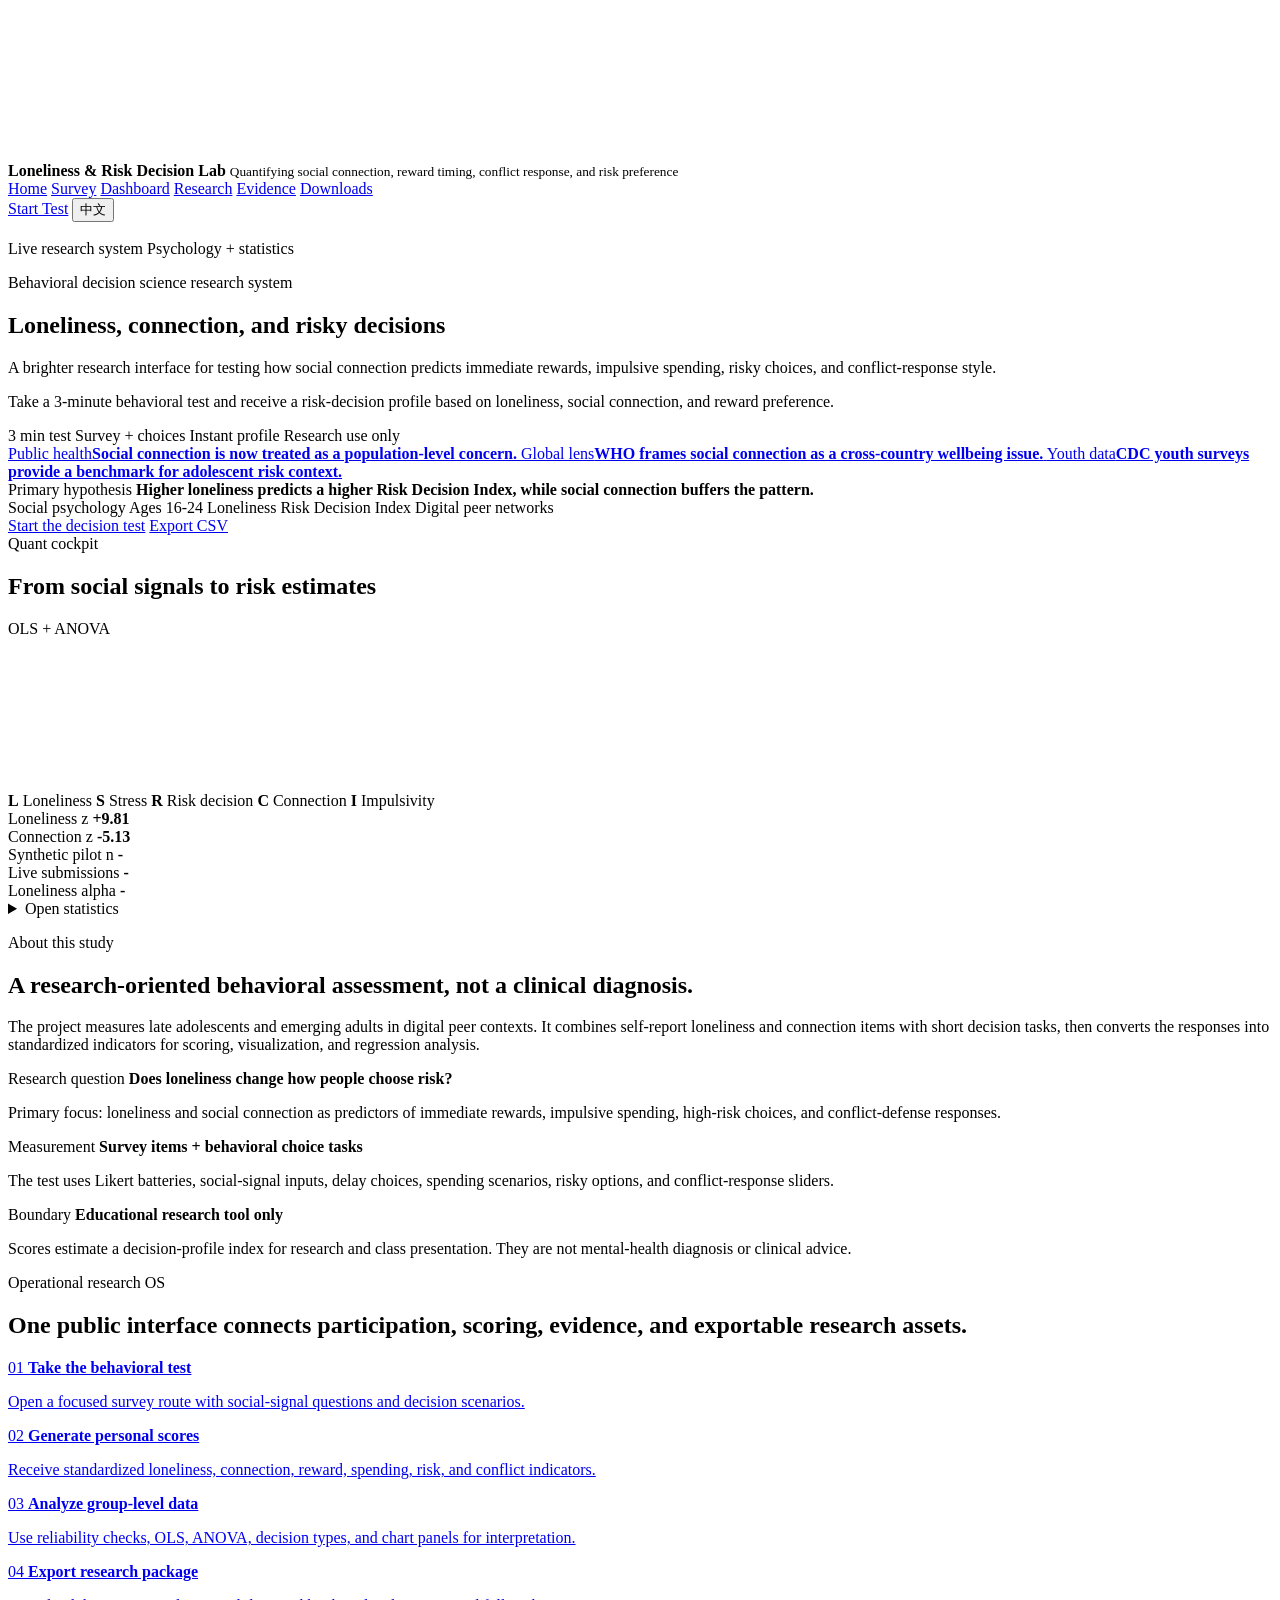
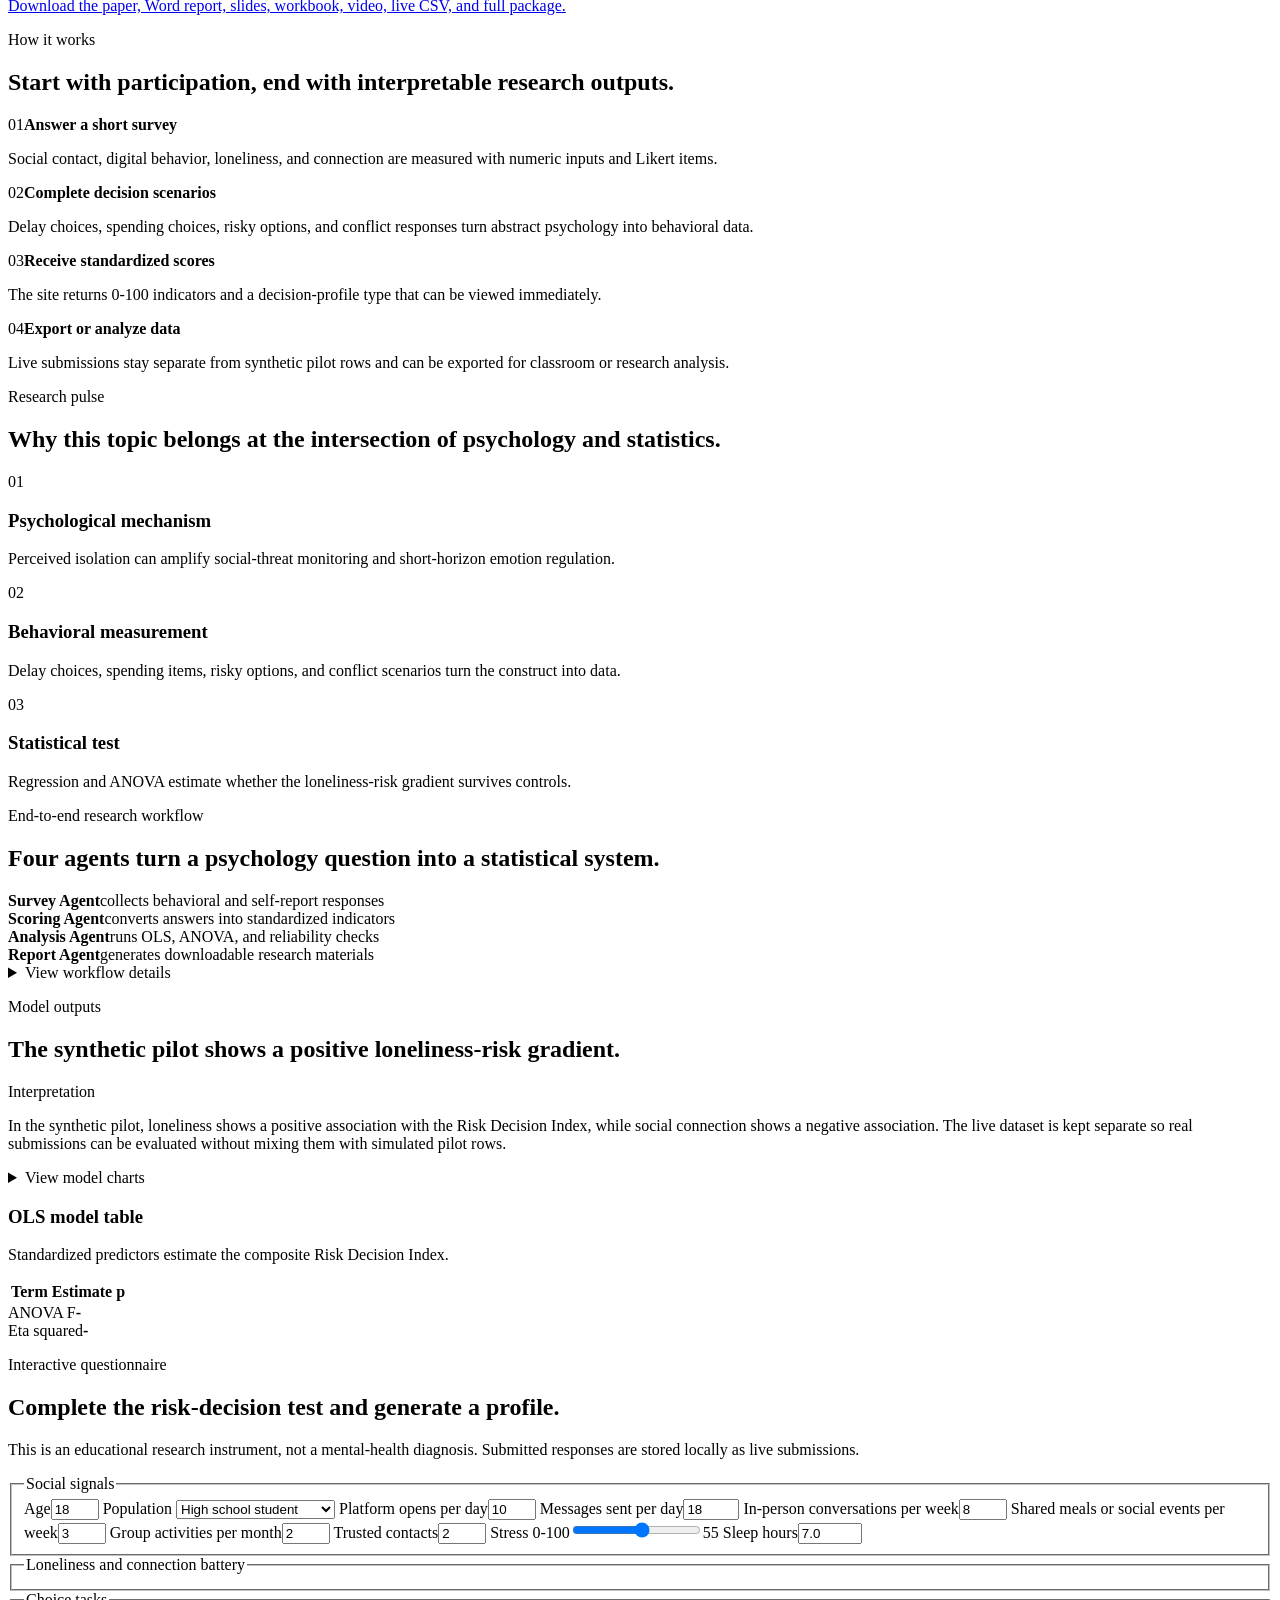
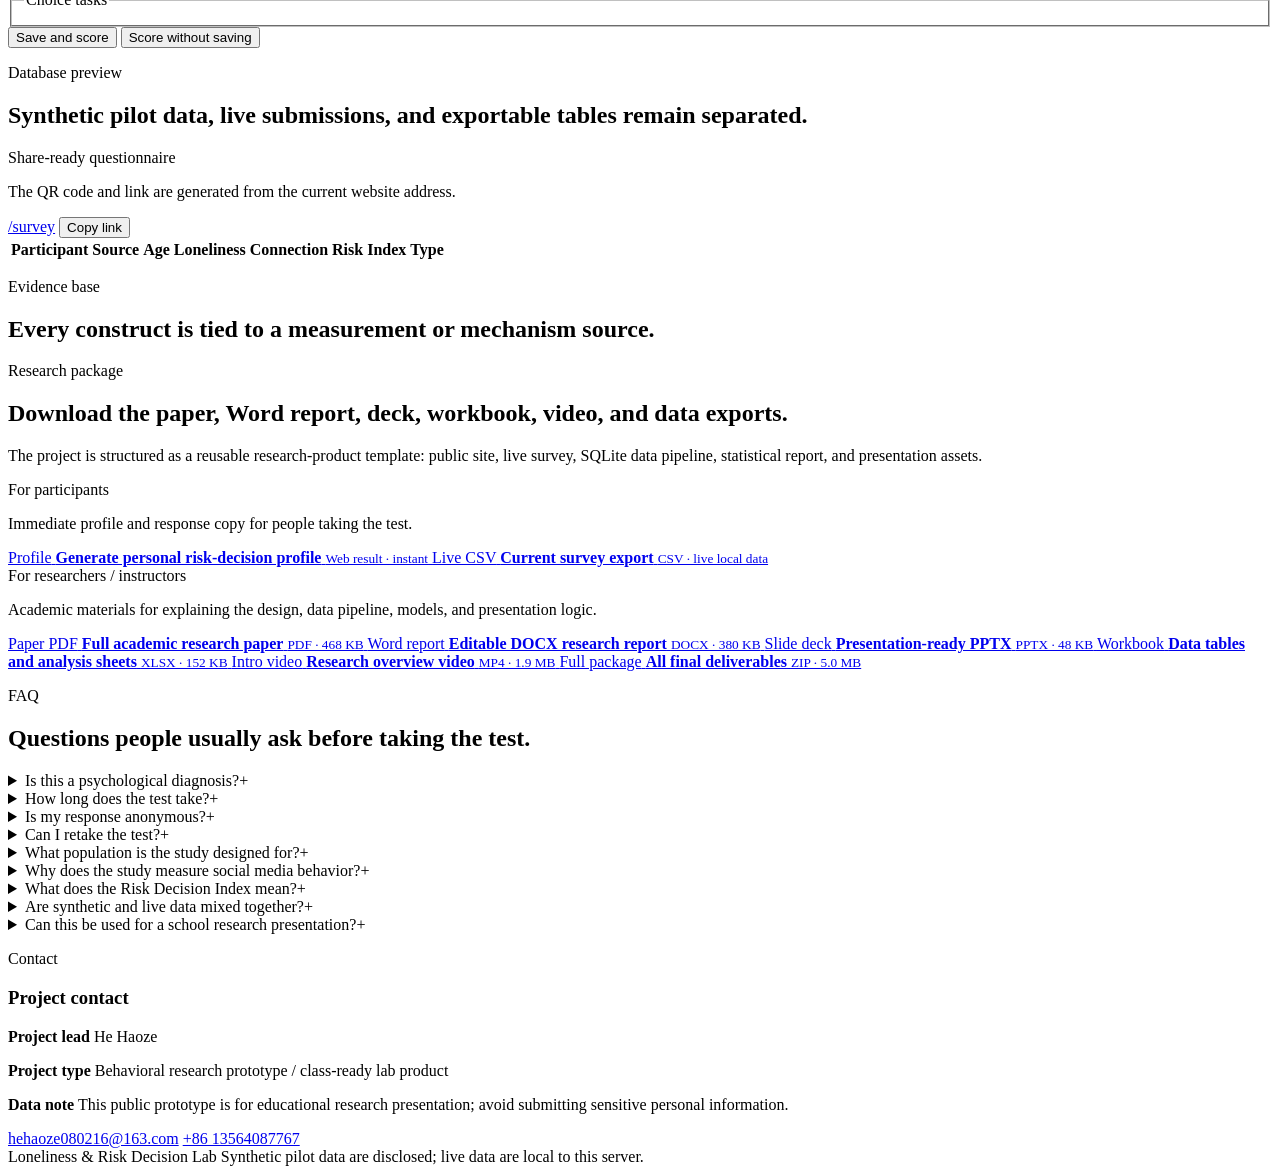
==== docs/index.html @ 1aab09ab "Publish GitHub Pages prototype" ====
<!doctype html>
<html lang="en">
  <head>
    <meta charset="utf-8" />
    <meta name="viewport" content="width=device-width, initial-scale=1" />
    <title>Loneliness & Risk Decision Lab | Research OS</title>
    <meta
      name="description"
      content="A full-stack psychology and statistics research system for measuring loneliness, social connection, and risk decision patterns."
    />
    <link rel="preconnect" href="https://fonts.googleapis.com" />
    <link rel="preconnect" href="https://fonts.gstatic.com" crossorigin />
    <link
      href="https://fonts.googleapis.com/css2?family=IBM+Plex+Sans:wght@400;500;600;700&family=Manrope:wght@600;700;800&display=swap"
      rel="stylesheet"
    />
    <link rel="icon" href="/loneliness-risk-decision-lab/static/favicon.svg" type="image/svg+xml" />
    <link rel="stylesheet" href="/loneliness-risk-decision-lab/static/styles.css?v=research-product-depth-20260707" />
    <script src="https://cdn.jsdelivr.net/npm/chart.js@4.4.1/dist/chart.umd.min.js"></script>
    <script src="https://unpkg.com/lucide@latest/dist/umd/lucide.min.js"></script>
  </head>
  <body>
    <canvas id="ambientCanvas" class="ambient-canvas" aria-hidden="true"></canvas>
    <header class="topbar">
      <div class="brand">
        <span class="brand-mark"></span>
        <div>
          <strong>Loneliness & Risk Decision Lab</strong>
          <small data-i18n="subtitle">Quantifying social connection, reward timing, conflict response, and risk preference</small>
        </div>
      </div>
      <nav aria-label="Primary">
        <a href="/loneliness-risk-decision-lab/" data-route-link="home" data-i18n="navHome">Home</a>
        <a href="/loneliness-risk-decision-lab/survey/" data-route-link="survey" data-i18n="navQuestionnaire">Survey</a>
        <a href="/loneliness-risk-decision-lab/dashboard/" data-route-link="dashboard" data-i18n="navDashboard">Dashboard</a>
        <a href="/loneliness-risk-decision-lab/research/" data-route-link="research" data-i18n="navResearch">Research</a>
        <a href="/loneliness-risk-decision-lab/evidence/" data-route-link="evidence" data-i18n="navEvidence">Evidence</a>
        <a href="/loneliness-risk-decision-lab/downloads/" data-route-link="downloads" data-i18n="navDownloads">Downloads</a>
      </nav>
      <a class="top-start-button" href="/loneliness-risk-decision-lab/survey/" data-start-test><i data-lucide="play"></i><span data-i18n="startTestShort">Start Test</span></a>
      <button id="languageToggle" class="icon-button" type="button" aria-label="Toggle language">
        <i data-lucide="languages"></i><span>中文</span>
      </button>
    </header>

    <main>
      <section class="hero-grid page-section" id="dashboard" data-pages="home">
        <img class="hero-backdrop" src="/loneliness-risk-decision-lab/assets/hero_decision_lens.png" alt="" />
        <div class="hero-copy">
          <div class="hero-status">
            <span class="pulse-dot"></span>
            <span data-i18n="liveSystem">Live research system</span>
            <span data-i18n="methodTag">Psychology + statistics</span>
          </div>
          <p class="eyebrow" data-i18n="eyebrow">Behavioral decision science research system</p>
          <h1 data-i18n="headline">Loneliness, connection, and risky decisions</h1>
          <p class="lead" data-i18n="lead">
            A brighter research interface for testing how social connection predicts immediate rewards, impulsive spending, risky choices, and conflict-response style.
          </p>
          <p class="hero-promise" data-i18n="heroPromise">
            Take a 3-minute behavioral test and receive a risk-decision profile based on loneliness, social connection, and reward preference.
          </p>
          <div class="research-rail" aria-label="Live study route">
            <span><i data-lucide="timer"></i> 3 min test</span>
            <span><i data-lucide="mouse-pointer-click"></i> Survey + choices</span>
            <span><i data-lucide="gauge"></i> Instant profile</span>
            <span><i data-lucide="shield-check"></i> Research use only</span>
          </div>
          <div class="news-strip" aria-label="Research context">
            <a href="https://www.hhs.gov/sites/default/files/surgeon-general-social-connection-advisory.pdf" target="_blank" rel="noreferrer">
              <span>Public health</span><strong>Social connection is now treated as a population-level concern.</strong>
            </a>
            <a href="https://www.who.int/groups/commission-on-social-connection" target="_blank" rel="noreferrer">
              <span>Global lens</span><strong>WHO frames social connection as a cross-country wellbeing issue.</strong>
            </a>
            <a href="https://www.cdc.gov/yrbs/" target="_blank" rel="noreferrer">
              <span>Youth data</span><strong>CDC youth surveys provide a benchmark for adolescent risk context.</strong>
            </a>
          </div>
          <div class="hypothesis-panel">
            <div>
              <span data-i18n="hypothesisLabel">Primary hypothesis</span>
              <strong data-i18n="hypothesisText">Higher loneliness predicts a higher Risk Decision Index, while social connection buffers the pattern.</strong>
            </div>
            <i data-lucide="brain-circuit"></i>
          </div>
          <div class="formula-strip" aria-label="Research boundary">
            <span>Social psychology</span>
            <span>Ages 16-24</span>
            <span>Loneliness</span>
            <span>Risk Decision Index</span>
            <span>Digital peer networks</span>
          </div>
          <div class="hero-actions">
            <a class="primary-action large-start" href="/loneliness-risk-decision-lab/survey/" data-start-test><i data-lucide="clipboard-check"></i><span data-i18n="startTest">Start the decision test</span></a>
            <a class="secondary-action" href="/loneliness-risk-decision-lab/api/export.csv"><i data-lucide="download"></i><span data-i18n="exportCsv">Export CSV</span></a>
          </div>
        </div>
        <div class="dashboard-panel lab-cockpit">
          <div class="cockpit-header">
            <div>
              <span class="panel-kicker" data-i18n="cockpitKicker">Quant cockpit</span>
              <h2 data-i18n="cockpitTitle">From social signals to risk estimates</h2>
            </div>
            <div class="model-badge">OLS + ANOVA</div>
          </div>
          <div class="signal-stage" aria-label="Animated social signal network">
            <canvas id="signalCanvas"></canvas>
          </div>
          <div class="signal-legend" aria-label="Signal legend">
            <span><b>L</b> Loneliness</span>
            <span><b>S</b> Stress</span>
            <span><b>R</b> Risk decision</span>
            <span><b>C</b> Connection</span>
            <span><b>I</b> Impulsivity</span>
          </div>
          <div class="signal-readouts" aria-label="Model coefficient readouts">
            <div class="signal-card signal-card-a">
              <span>Loneliness z</span>
              <strong id="heroLonelinessBeta">+9.81</strong>
            </div>
            <div class="signal-card signal-card-b">
              <span>Connection z</span>
              <strong id="heroConnectionBeta">-5.13</strong>
            </div>
          </div>
          <div class="metric-row" id="metricRow">
            <div class="metric">
              <span data-i18n="metricSample">Synthetic pilot n</span>
              <strong id="sampleN">-</strong>
            </div>
            <div class="metric">
              <span data-i18n="metricLive">Live submissions</span>
              <strong id="liveN">-</strong>
            </div>
            <div class="metric">
              <span data-i18n="metricAlpha">Loneliness alpha</span>
              <strong id="alphaLonely">-</strong>
            </div>
          </div>
          <details class="stat-peek" data-chart-details>
            <summary><span data-i18n="openStatistics">Open statistics</span><i data-lucide="plus"></i></summary>
            <canvas id="groupChart" height="210" aria-label="Risk index by loneliness group"></canvas>
          </details>
        </div>
      </section>

      <section class="study-overview page-section" data-pages="home research">
        <div class="section-heading compact">
          <p class="eyebrow">About this study</p>
          <h2>A research-oriented behavioral assessment, not a clinical diagnosis.</h2>
          <p>
            The project measures late adolescents and emerging adults in digital peer contexts. It combines self-report loneliness and connection items with short decision tasks, then converts the responses into standardized indicators for scoring, visualization, and regression analysis.
          </p>
        </div>
        <div class="overview-grid">
          <article>
            <i data-lucide="search-check"></i>
            <span>Research question</span>
            <strong>Does loneliness change how people choose risk?</strong>
            <p>Primary focus: loneliness and social connection as predictors of immediate rewards, impulsive spending, high-risk choices, and conflict-defense responses.</p>
          </article>
          <article>
            <i data-lucide="clipboard-list"></i>
            <span>Measurement</span>
            <strong>Survey items + behavioral choice tasks</strong>
            <p>The test uses Likert batteries, social-signal inputs, delay choices, spending scenarios, risky options, and conflict-response sliders.</p>
          </article>
          <article>
            <i data-lucide="shield-alert"></i>
            <span>Boundary</span>
            <strong>Educational research tool only</strong>
            <p>Scores estimate a decision-profile index for research and class presentation. They are not mental-health diagnosis or clinical advice.</p>
          </article>
        </div>
      </section>

      <section class="launch-console page-section" data-pages="home research dashboard">
        <div class="console-head">
          <p class="eyebrow">Operational research OS</p>
          <h2>One public interface connects participation, scoring, evidence, and exportable research assets.</h2>
        </div>
        <div class="console-grid">
          <a class="launch-card" href="/loneliness-risk-decision-lab/survey/">
            <i data-lucide="clipboard-check"></i>
            <span>01</span>
            <strong>Take the behavioral test</strong>
            <p>Open a focused survey route with social-signal questions and decision scenarios.</p>
          </a>
          <a class="launch-card" href="/loneliness-risk-decision-lab/dashboard/">
            <i data-lucide="gauge"></i>
            <span>02</span>
            <strong>Generate personal scores</strong>
            <p>Receive standardized loneliness, connection, reward, spending, risk, and conflict indicators.</p>
          </a>
          <a class="launch-card" href="/loneliness-risk-decision-lab/research/">
            <i data-lucide="sigma"></i>
            <span>03</span>
            <strong>Analyze group-level data</strong>
            <p>Use reliability checks, OLS, ANOVA, decision types, and chart panels for interpretation.</p>
          </a>
          <a class="launch-card" href="/loneliness-risk-decision-lab/downloads/">
            <i data-lucide="folder-down"></i>
            <span>04</span>
            <strong>Export research package</strong>
            <p>Download the paper, Word report, slides, workbook, video, live CSV, and full package.</p>
          </a>
        </div>
      </section>

      <section class="how-it-works page-section" data-pages="home research">
        <div class="section-heading compact">
          <p class="eyebrow">How it works</p>
          <h2>Start with participation, end with interpretable research outputs.</h2>
        </div>
        <div class="work-grid">
          <article><span>01</span><strong>Answer a short survey</strong><p>Social contact, digital behavior, loneliness, and connection are measured with numeric inputs and Likert items.</p></article>
          <article><span>02</span><strong>Complete decision scenarios</strong><p>Delay choices, spending choices, risky options, and conflict responses turn abstract psychology into behavioral data.</p></article>
          <article><span>03</span><strong>Receive standardized scores</strong><p>The site returns 0-100 indicators and a decision-profile type that can be viewed immediately.</p></article>
          <article><span>04</span><strong>Export or analyze data</strong><p>Live submissions stay separate from synthetic pilot rows and can be exported for classroom or research analysis.</p></article>
        </div>
      </section>

      <section class="research-pulse page-section" data-pages="home research">
        <div class="section-heading">
          <p class="eyebrow" data-i18n="pulseEyebrow">Research pulse</p>
          <h2 data-i18n="pulseTitle">Why this topic belongs at the intersection of psychology and statistics.</h2>
        </div>
        <div class="pulse-grid">
          <article>
            <span>01</span>
            <h3>Psychological mechanism</h3>
            <p>Perceived isolation can amplify social-threat monitoring and short-horizon emotion regulation.</p>
          </article>
          <article>
            <span>02</span>
            <h3>Behavioral measurement</h3>
            <p>Delay choices, spending items, risky options, and conflict scenarios turn the construct into data.</p>
          </article>
          <article>
            <span>03</span>
            <h3>Statistical test</h3>
            <p>Regression and ANOVA estimate whether the loneliness-risk gradient survives controls.</p>
          </article>
        </div>
      </section>

      <section class="band page-section" data-pages="home research">
        <div class="section-heading">
          <p class="eyebrow" data-i18n="pipelineEyebrow">End-to-end research workflow</p>
          <h2 data-i18n="pipelineTitle">Four agents turn a psychology question into a statistical system.</h2>
        </div>
        <div class="workflow-preview" aria-label="Visible research workflow">
          <div><i data-lucide="clipboard-pen-line"></i><strong>Survey Agent</strong><span>collects behavioral and self-report responses</span></div>
          <div><i data-lucide="calculator"></i><strong>Scoring Agent</strong><span>converts answers into standardized indicators</span></div>
          <div><i data-lucide="chart-spline"></i><strong>Analysis Agent</strong><span>runs OLS, ANOVA, and reliability checks</span></div>
          <div><i data-lucide="file-output"></i><strong>Report Agent</strong><span>generates downloadable research materials</span></div>
        </div>
        <details class="research-disclosure">
          <summary><span data-i18n="openWorkflow">View workflow details</span><i data-lucide="plus"></i></summary>
          <div class="agent-grid">
            <article>
              <span class="agent-index">01</span>
              <i data-lucide="database"></i>
              <h3 data-i18n="agent1">Data Intake Agent</h3>
              <p data-i18n="agent1Text">Separates synthetic pilot rows, live submissions, and public benchmark notes inside SQLite.</p>
            </article>
            <article>
              <span class="agent-index">02</span>
              <i data-lucide="activity"></i>
              <h3 data-i18n="agent2">Scoring Agent</h3>
              <p data-i18n="agent2Text">Converts questionnaire items and choices into 0-100 psychological and behavioral indices.</p>
            </article>
            <article>
              <span class="agent-index">03</span>
              <i data-lucide="line-chart"></i>
              <h3 data-i18n="agent3">Modeling Agent</h3>
              <p data-i18n="agent3Text">Runs reliability, correlation, OLS, logistic tendency, and ANOVA summaries.</p>
            </article>
            <article>
              <span class="agent-index">04</span>
              <i data-lucide="file-text"></i>
              <h3 data-i18n="agent4">Report Agent</h3>
              <p data-i18n="agent4Text">Feeds the dashboard, participant report, PDF paper, workbook, slide deck, and video script.</p>
            </article>
          </div>
          <div class="method-timeline" aria-label="Research pipeline timeline">
            <div><span>01</span><strong>Question boundary</strong><small>field + population + predictor + outcome + context</small></div>
            <div><span>02</span><strong>Measurement</strong><small>custom items + behavioral tasks</small></div>
            <div><span>03</span><strong>Modeling</strong><small>alpha + correlation + OLS + logit + ANOVA</small></div>
            <div><span>04</span><strong>Public study</strong><small>website + QR + live submissions</small></div>
          </div>
        </details>
      </section>

      <section class="analysis-layout page-section" data-pages="home research dashboard">
        <div class="chart-column">
          <div class="section-heading compact">
            <p class="eyebrow" data-i18n="resultEyebrow">Model outputs</p>
            <h2 data-i18n="resultTitle">The synthetic pilot shows a positive loneliness-risk gradient.</h2>
          </div>
          <div class="model-interpretation">
            <span>Interpretation</span>
            <p>In the synthetic pilot, loneliness shows a positive association with the Risk Decision Index, while social connection shows a negative association. The live dataset is kept separate so real submissions can be evaluated without mixing them with simulated pilot rows.</p>
          </div>
          <details class="research-disclosure chart-disclosure" data-chart-details>
            <summary><span data-i18n="openCharts">View model charts</span><i data-lucide="plus"></i></summary>
            <div class="chart-stack">
              <div class="chart-card">
                <canvas id="coefChart" height="230"></canvas>
              </div>
              <div class="chart-card">
                <canvas id="typeChart" height="230"></canvas>
              </div>
            </div>
          </details>
        </div>
        <aside class="model-table-wrap">
          <h3 data-i18n="modelTable">OLS model table</h3>
          <p class="model-note" data-i18n="modelNote">Standardized predictors estimate the composite Risk Decision Index.</p>
          <table id="modelTableEl">
            <thead>
              <tr><th>Term</th><th>Estimate</th><th>p</th></tr>
            </thead>
            <tbody></tbody>
          </table>
          <div class="model-readout">
            <div><span>ANOVA F</span><strong id="anovaF">-</strong></div>
            <div><span>Eta squared</span><strong id="etaSquared">-</strong></div>
          </div>
        </aside>
      </section>

      <section class="questionnaire test-portal is-collapsed page-section page-lead" id="questionnaire" data-pages="survey">
        <div class="section-heading">
          <p class="eyebrow" data-i18n="testEyebrow">Interactive questionnaire</p>
          <h2 data-i18n="testTitle">Complete the risk-decision test and generate a profile.</h2>
          <p data-i18n="testNote">
            This is an educational research instrument, not a mental-health diagnosis. Submitted responses are stored locally as live submissions.
          </p>
        </div>
        <form id="surveyForm">
          <fieldset>
            <legend data-i18n="sectionSignals">Social signals</legend>
            <div class="form-grid">
              <label>Age<input name="age" type="number" min="12" max="80" value="18" /></label>
              <label>Population
                <select name="population">
                  <option>High school student</option>
                  <option>Undergraduate student</option>
                  <option>Early career adult</option>
                  <option>Other</option>
                </select>
              </label>
              <label>Platform opens per day<input name="platform_sessions_per_day" type="number" min="0" max="80" value="10" /></label>
              <label>Messages sent per day<input name="messages_sent_per_day" type="number" min="0" max="200" value="18" /></label>
              <label>In-person conversations per week<input name="in_person_conversations_per_week" type="number" min="0" max="80" value="8" /></label>
              <label>Shared meals or social events per week<input name="shared_meals_or_social_events_per_week" type="number" min="0" max="30" value="3" /></label>
              <label>Group activities per month<input name="group_activities_per_month" type="number" min="0" max="30" value="2" /></label>
              <label>Trusted contacts<input name="trusted_contacts_count" type="number" min="0" max="20" value="2" /></label>
              <label>Stress 0-100<input name="self_reported_stress_0_100" type="range" min="0" max="100" value="55" /><span class="range-value">55</span></label>
              <label>Sleep hours<input name="sleep_hours" type="number" step="0.1" min="0" max="14" value="7.0" /></label>
            </div>
          </fieldset>

          <fieldset>
            <legend data-i18n="sectionLoneliness">Loneliness and connection battery</legend>
            <div class="likert-grid" id="likertGrid"></div>
          </fieldset>

          <fieldset>
            <legend data-i18n="sectionChoices">Choice tasks</legend>
            <div class="task-grid" id="choiceTasks"></div>
          </fieldset>

          <div class="form-actions">
            <button class="primary-action" type="submit"><i data-lucide="save"></i><span data-i18n="submitSave">Save and score</span></button>
            <button class="secondary-action" type="button" id="scoreOnly"><i data-lucide="gauge"></i><span data-i18n="scoreOnly">Score without saving</span></button>
          </div>
        </form>

        <div class="report-output" id="reportOutput" hidden>
          <div>
            <p class="eyebrow" data-i18n="profileEyebrow">Personal profile</p>
            <h3 id="profileType">-</h3>
            <p id="profileInterpretation"></p>
          </div>
          <div class="score-bars" id="scoreBars"></div>
        </div>
      </section>

      <section class="data-lab page-section page-lead" id="data" data-pages="dashboard">
        <div class="section-heading compact">
          <p class="eyebrow" data-i18n="dataEyebrow">Database preview</p>
          <h2 data-i18n="dataTitle">Synthetic pilot data, live submissions, and exportable tables remain separated.</h2>
        </div>
        <div class="data-grid">
          <div class="share-panel">
            <div class="qr-shell">
              <div id="surveyQrCode" aria-label="Questionnaire QR code"></div>
            </div>
            <div class="share-copy">
              <span data-i18n="shareTitle">Share-ready questionnaire</span>
              <p data-i18n="shareText">The QR code and link are generated from the current website address.</p>
              <a id="surveyPublicLink" href="/loneliness-risk-decision-lab/survey/">/survey</a>
              <button class="secondary-action" type="button" id="copySurveyLink"><i data-lucide="copy"></i><span data-i18n="copyLink">Copy link</span></button>
            </div>
          </div>
          <div class="table-shell">
            <table id="responsePreview">
              <thead>
                <tr>
                  <th>Participant</th><th>Source</th><th>Age</th><th>Loneliness</th><th>Connection</th><th>Risk Index</th><th>Type</th>
                </tr>
              </thead>
              <tbody></tbody>
            </table>
          </div>
        </div>
      </section>

      <section class="evidence page-section page-lead" id="evidence" data-pages="evidence research">
        <div class="section-heading compact">
          <p class="eyebrow" data-i18n="evidenceEyebrow">Evidence base</p>
          <h2 data-i18n="evidenceTitle">Every construct is tied to a measurement or mechanism source.</h2>
        </div>
        <div class="source-list" id="sourceList"></div>
      </section>

      <section class="downloads page-section page-lead" id="downloads" data-pages="downloads home">
        <div class="section-heading compact">
          <p class="eyebrow">Research package</p>
          <h2>Download the paper, Word report, deck, workbook, video, and data exports.</h2>
          <p>The project is structured as a reusable research-product template: public site, live survey, SQLite data pipeline, statistical report, and presentation assets.</p>
        </div>
        <div class="download-groups">
          <div class="download-group">
            <div class="download-group-head">
              <span>For participants</span>
              <p>Immediate profile and response copy for people taking the test.</p>
            </div>
            <div class="download-grid compact-grid">
              <a class="download-card" href="/loneliness-risk-decision-lab/survey/">
                <i data-lucide="user-round-check"></i>
                <span>Profile</span>
                <strong>Generate personal risk-decision profile</strong>
                <small>Web result · instant</small>
              </a>
              <a class="download-card" href="/loneliness-risk-decision-lab/api/export.csv">
                <i data-lucide="database"></i>
                <span>Live CSV</span>
                <strong>Current survey export</strong>
                <small>CSV · live local data</small>
              </a>
            </div>
          </div>
          <div class="download-group">
            <div class="download-group-head">
              <span>For researchers / instructors</span>
              <p>Academic materials for explaining the design, data pipeline, models, and presentation logic.</p>
            </div>
            <div class="download-grid">
              <a class="download-card" href="/loneliness-risk-decision-lab/outputs/loneliness_risk_research_paper.pdf">
                <i data-lucide="file-text"></i>
                <span>Paper PDF</span>
                <strong>Full academic research paper</strong>
                <small>PDF · 468 KB</small>
              </a>
              <a class="download-card" href="/loneliness-risk-decision-lab/outputs/loneliness_risk_research_report.docx">
                <i data-lucide="file-type"></i>
                <span>Word report</span>
                <strong>Editable DOCX research report</strong>
                <small>DOCX · 380 KB</small>
              </a>
              <a class="download-card" href="/loneliness-risk-decision-lab/outputs/loneliness_risk_research_deck.pptx">
                <i data-lucide="presentation"></i>
                <span>Slide deck</span>
                <strong>Presentation-ready PPTX</strong>
                <small>PPTX · 48 KB</small>
              </a>
              <a class="download-card" href="/loneliness-risk-decision-lab/outputs/loneliness_risk_research_workbook.xlsx">
                <i data-lucide="sheet"></i>
                <span>Workbook</span>
                <strong>Data tables and analysis sheets</strong>
                <small>XLSX · 152 KB</small>
              </a>
              <a class="download-card" href="/loneliness-risk-decision-lab/outputs/loneliness_risk_intro_video.mp4">
                <i data-lucide="film"></i>
                <span>Intro video</span>
                <strong>Research overview video</strong>
                <small>MP4 · 1.9 MB</small>
              </a>
              <a class="download-card" href="/loneliness-risk-decision-lab/outputs/loneliness_risk_research_package.zip">
                <i data-lucide="package"></i>
                <span>Full package</span>
                <strong>All final deliverables</strong>
                <small>ZIP · 5.0 MB</small>
              </a>
            </div>
          </div>
        </div>
      </section>

      <section class="faq-contact page-section" id="faq" data-pages="contact home">
        <div class="section-heading compact">
          <p class="eyebrow">FAQ</p>
          <h2>Questions people usually ask before taking the test.</h2>
        </div>
        <div class="faq-layout">
          <div class="faq-list">
            <details>
              <summary>Is this a psychological diagnosis?<span>+</span></summary>
              <p>No. The website is an educational research instrument. It estimates a decision-profile index and should not be used as clinical or mental-health diagnosis.</p>
            </details>
            <details>
              <summary>How long does the test take?<span>+</span></summary>
              <p>Most participants can finish in about three minutes. The survey combines short social-signal questions, loneliness and connection items, and brief decision scenarios.</p>
            </details>
            <details>
              <summary>Is my response anonymous?<span>+</span></summary>
              <p>The form does not ask for a name. Live submissions are stored on this server for research demonstration and CSV export, while synthetic pilot data remain clearly separated.</p>
            </details>
            <details>
              <summary>Can I retake the test?<span>+</span></summary>
              <p>Yes. Retaking creates a new score. Use “Score without saving” if you want to see a profile without adding another live submission to the local database.</p>
            </details>
            <details>
              <summary>What population is the study designed for?<span>+</span></summary>
              <p>The primary target group is late adolescents and emerging adults, especially students and young adults in digitally mediated school or college communities.</p>
            </details>
            <details>
              <summary>Why does the study measure social media behavior?<span>+</span></summary>
              <p>Platform opens, messages, in-person contact, and trusted contacts are quantitative indicators of social exposure and connection. They help connect psychology constructs to observable behavior.</p>
            </details>
            <details>
              <summary>What does the Risk Decision Index mean?<span>+</span></summary>
              <p>It is a 0-100 composite of immediate-reward preference, impulsive spending, high-risk choices, and conflict-defense responses. Higher values indicate a stronger short-term or risk-oriented decision pattern.</p>
            </details>
            <details>
              <summary>Are synthetic and live data mixed together?<span>+</span></summary>
              <p>No. Synthetic pilot rows demonstrate the research pipeline. Live submissions are stored separately so the real sample can be analyzed without confusing it with simulated data.</p>
            </details>
            <details>
              <summary>Can this be used for a school research presentation?<span>+</span></summary>
              <p>Yes. The site, PDF, workbook, and slides are designed to explain the full chain: research question, measurement, data collection, regression, ANOVA, visualization, and interpretation.</p>
            </details>
          </div>
          <aside class="contact-card" id="contact">
            <p class="eyebrow">Contact</p>
            <h3>Project contact</h3>
            <p class="contact-meta"><strong>Project lead</strong> He Haoze</p>
            <p class="contact-meta"><strong>Project type</strong> Behavioral research prototype / class-ready lab product</p>
            <p class="contact-meta"><strong>Data note</strong> This public prototype is for educational research presentation; avoid submitting sensitive personal information.</p>
            <a href="mailto:hehaoze080216@163.com">hehaoze080216@163.com</a>
            <a href="tel:+8613564087767">+86 13564087767</a>
          </aside>
        </div>
      </section>
    </main>

    <footer>
      <span>Loneliness & Risk Decision Lab</span>
      <span data-i18n="footer">Synthetic pilot data are disclosed; live data are local to this server.</span>
    </footer>

    <script src="/loneliness-risk-decision-lab/page-config.js"></script>
    <script src="/loneliness-risk-decision-lab/static/qrcode.min.js"></script>
    <script src="/loneliness-risk-decision-lab/static/app.js?v=research-product-depth-20260707"></script>
  </body>
</html>
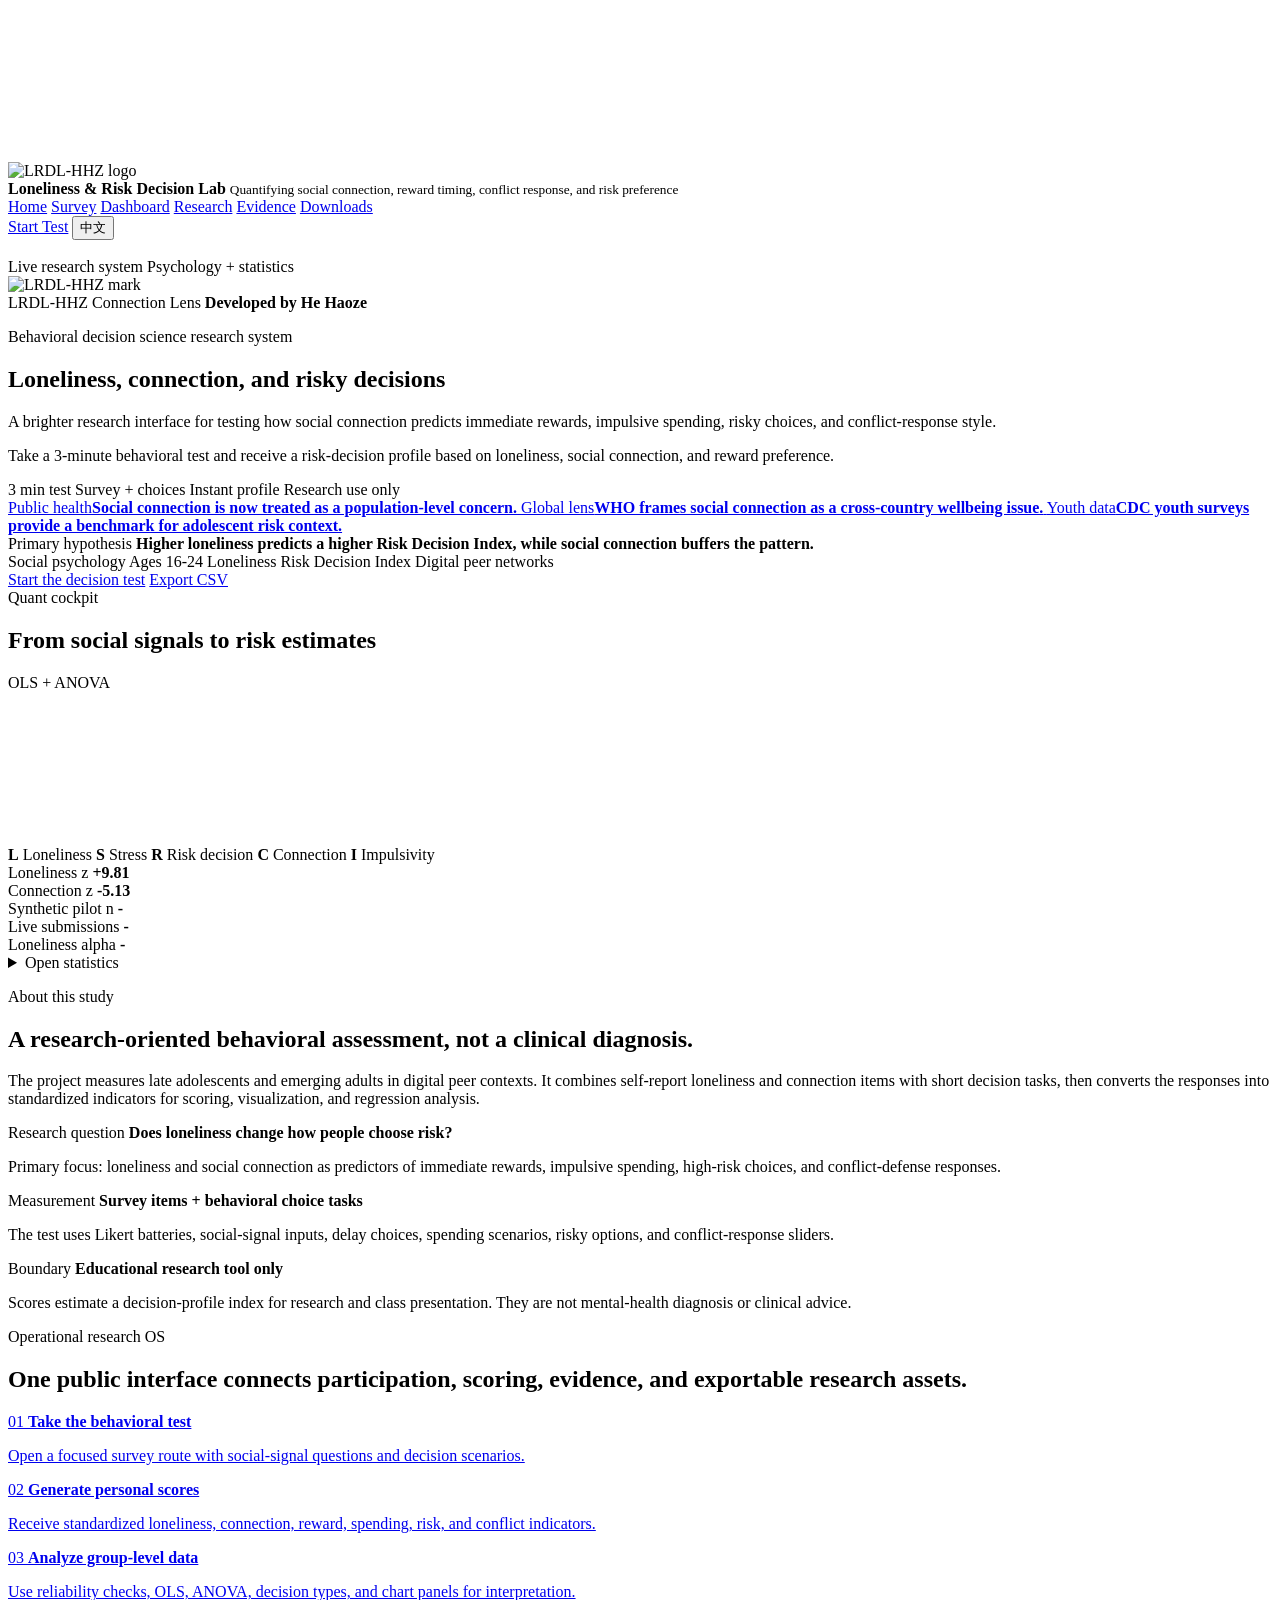
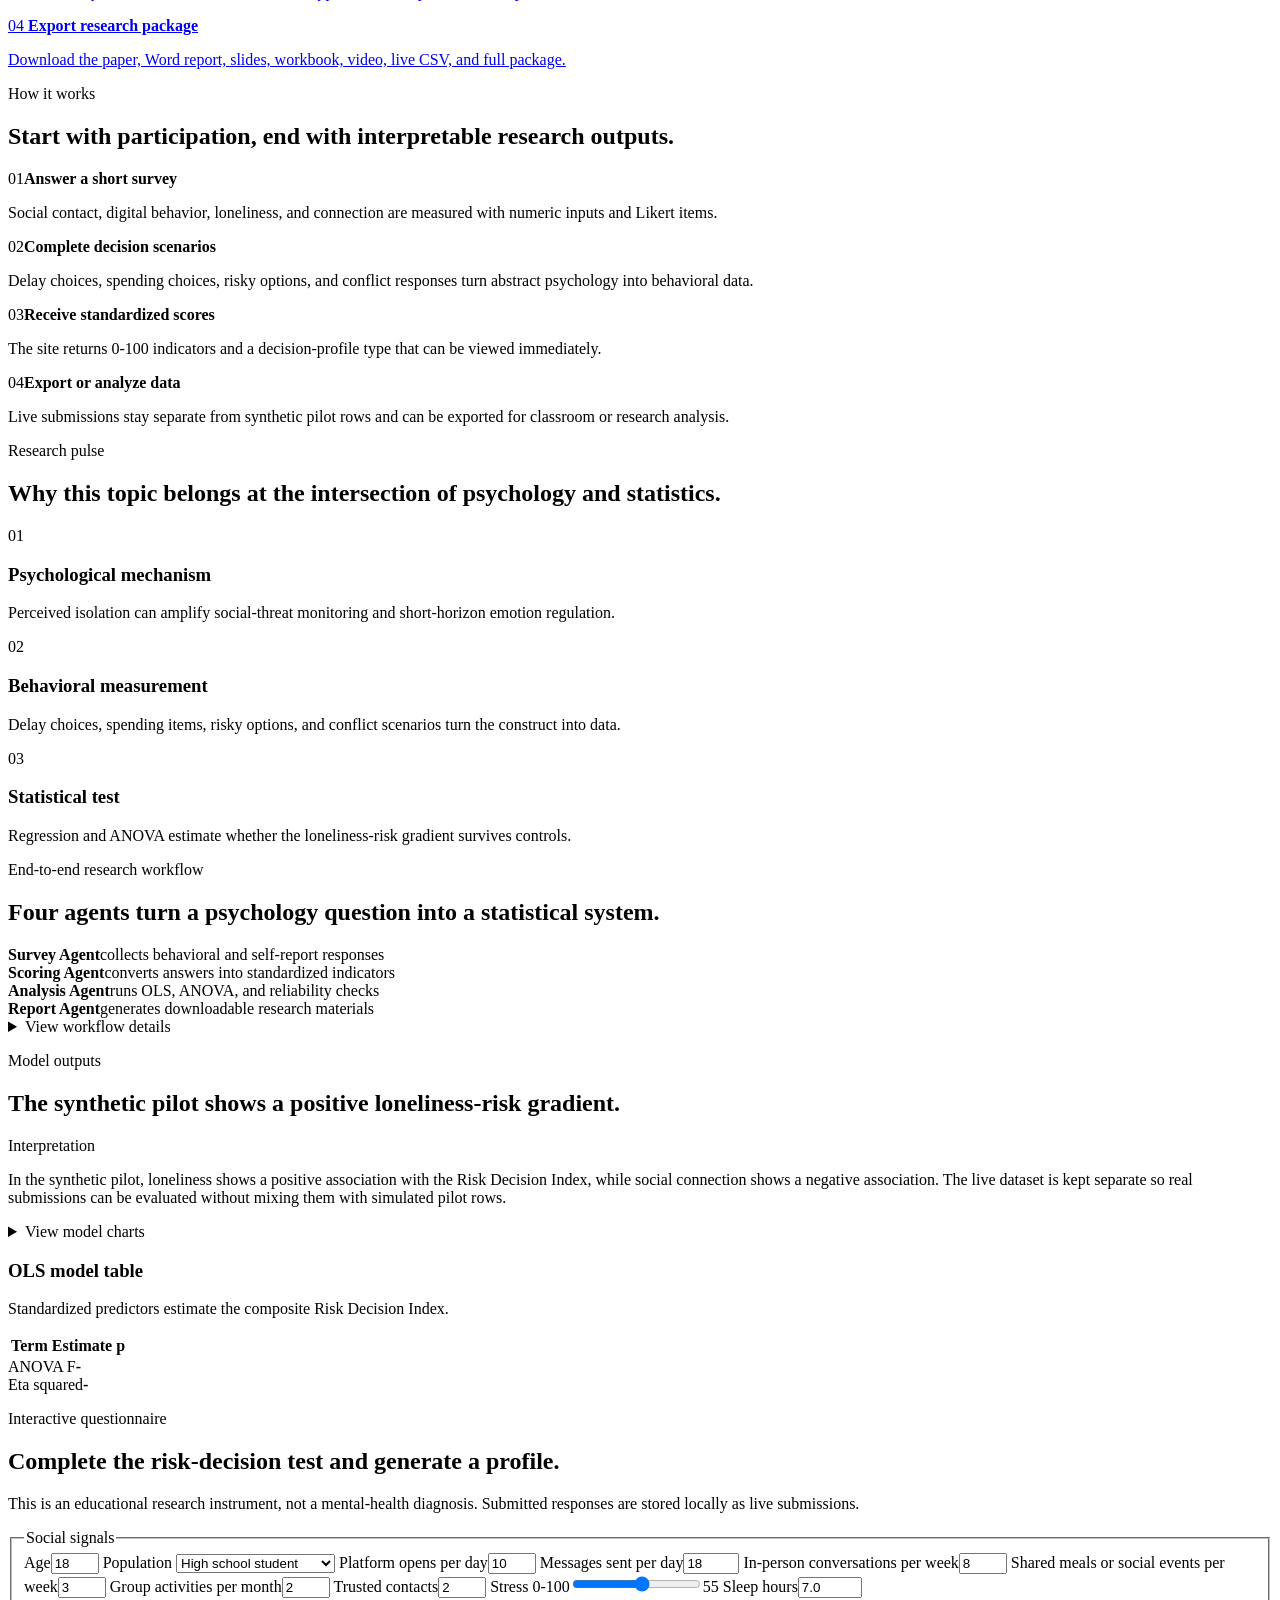
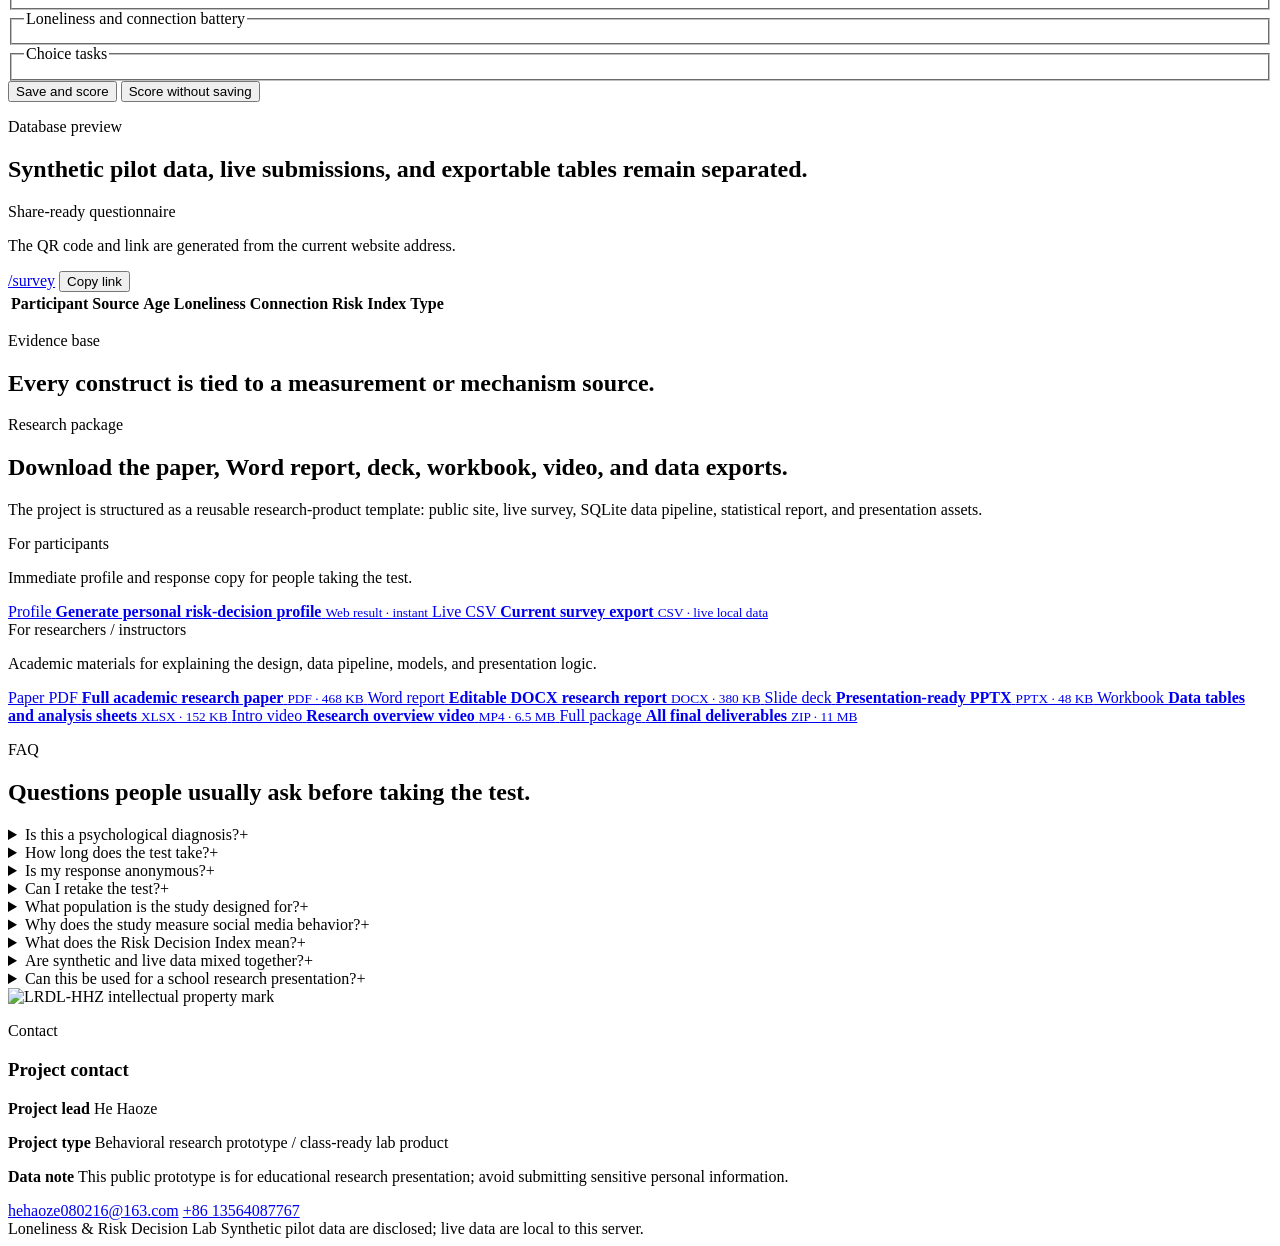
==== commit 4d8a6ec7: "Add LRDL-HHZ logo system" ====
--- a/docs/index.html
+++ b/docs/index.html
@@ -23,7 +23,7 @@
     <canvas id="ambientCanvas" class="ambient-canvas" aria-hidden="true"></canvas>
     <header class="topbar">
       <div class="brand">
-        <span class="brand-mark"></span>
+        <span class="brand-mark"><img src="/loneliness-risk-decision-lab/assets/lrdl_logo_mark.svg" alt="LRDL-HHZ logo" /></span>
         <div>
           <strong>Loneliness & Risk Decision Lab</strong>
           <small data-i18n="subtitle">Quantifying social connection, reward timing, conflict response, and risk preference</small>
@@ -51,6 +51,13 @@
             <span class="pulse-dot"></span>
             <span data-i18n="liveSystem">Live research system</span>
             <span data-i18n="methodTag">Psychology + statistics</span>
+          </div>
+          <div class="ip-brand-strip" aria-label="Project intellectual property mark">
+            <img src="/loneliness-risk-decision-lab/assets/lrdl_logo_mark.svg" alt="LRDL-HHZ mark" />
+            <div>
+              <span>LRDL-HHZ Connection Lens</span>
+              <strong>Developed by He Haoze</strong>
+            </div>
           </div>
           <p class="eyebrow" data-i18n="eyebrow">Behavioral decision science research system</p>
           <h1 data-i18n="headline">Loneliness, connection, and risky decisions</h1>
@@ -488,13 +495,13 @@
                 <i data-lucide="film"></i>
                 <span>Intro video</span>
                 <strong>Research overview video</strong>
-                <small>MP4 · 1.9 MB</small>
+                <small>MP4 · 6.5 MB</small>
               </a>
               <a class="download-card" href="/loneliness-risk-decision-lab/outputs/loneliness_risk_research_package.zip">
                 <i data-lucide="package"></i>
                 <span>Full package</span>
                 <strong>All final deliverables</strong>
-                <small>ZIP · 5.0 MB</small>
+                <small>ZIP · 11 MB</small>
               </a>
             </div>
           </div>
@@ -546,6 +553,7 @@
             </details>
           </div>
           <aside class="contact-card" id="contact">
+            <img class="contact-logo" src="/loneliness-risk-decision-lab/assets/lrdl_logo_stamp.png" alt="LRDL-HHZ intellectual property mark" />
             <p class="eyebrow">Contact</p>
             <h3>Project contact</h3>
             <p class="contact-meta"><strong>Project lead</strong> He Haoze</p>
@@ -559,7 +567,7 @@
     </main>
 
     <footer>
-      <span>Loneliness & Risk Decision Lab</span>
+      <span class="footer-brand"><img src="/loneliness-risk-decision-lab/assets/lrdl_logo_mark.svg" alt="" />Loneliness & Risk Decision Lab</span>
       <span data-i18n="footer">Synthetic pilot data are disclosed; live data are local to this server.</span>
     </footer>
 
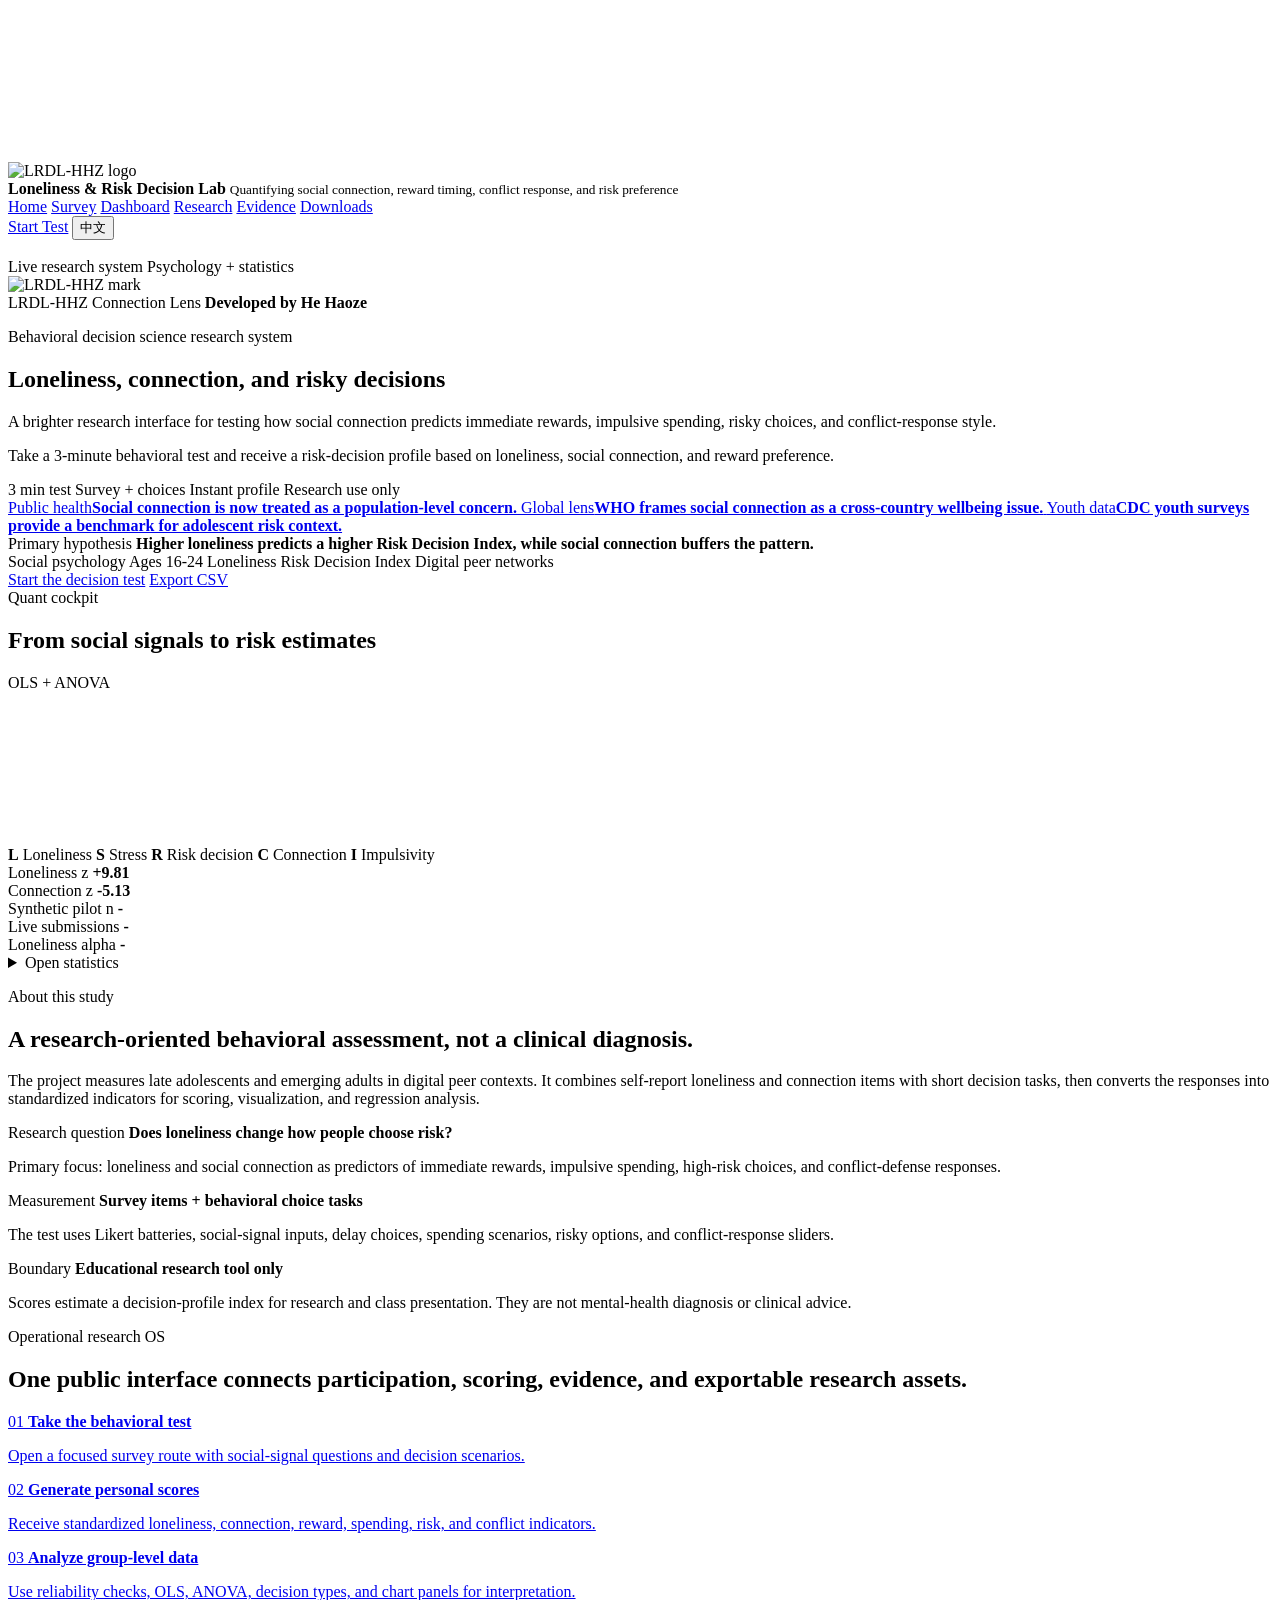
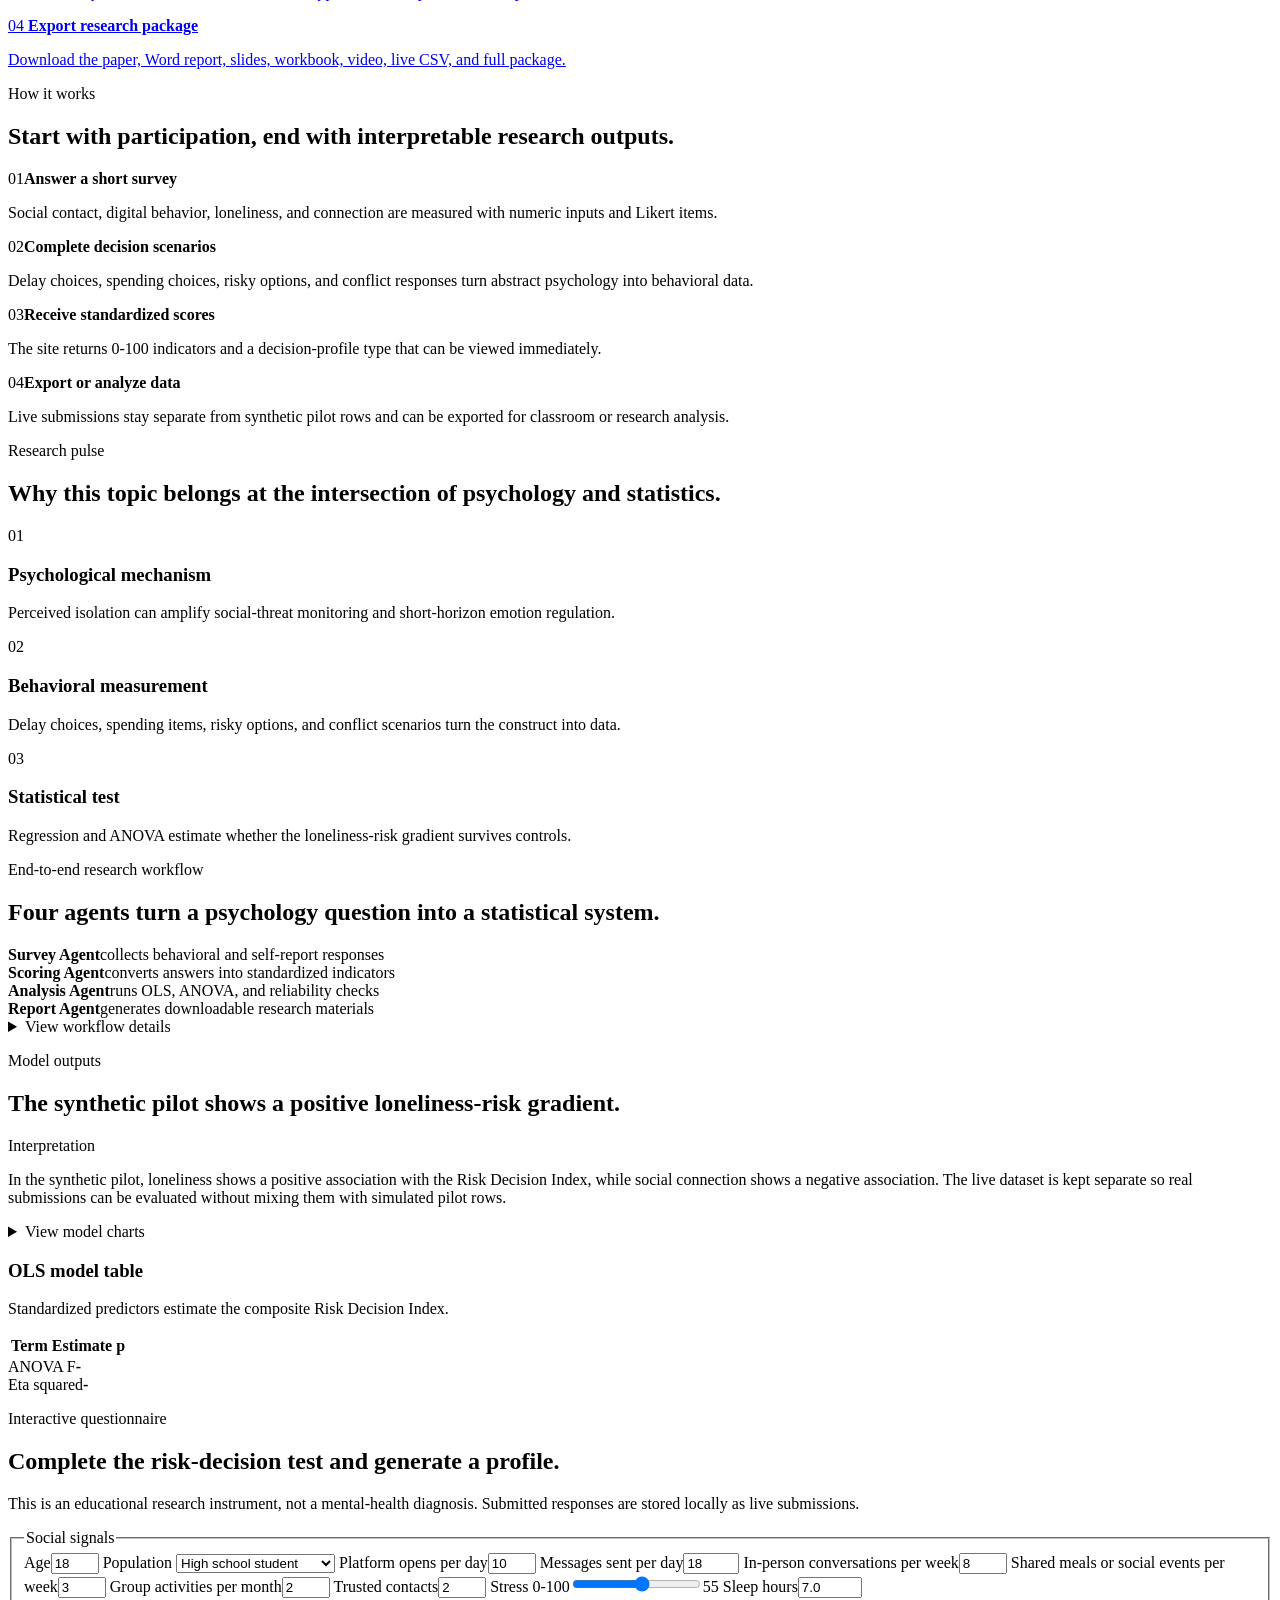
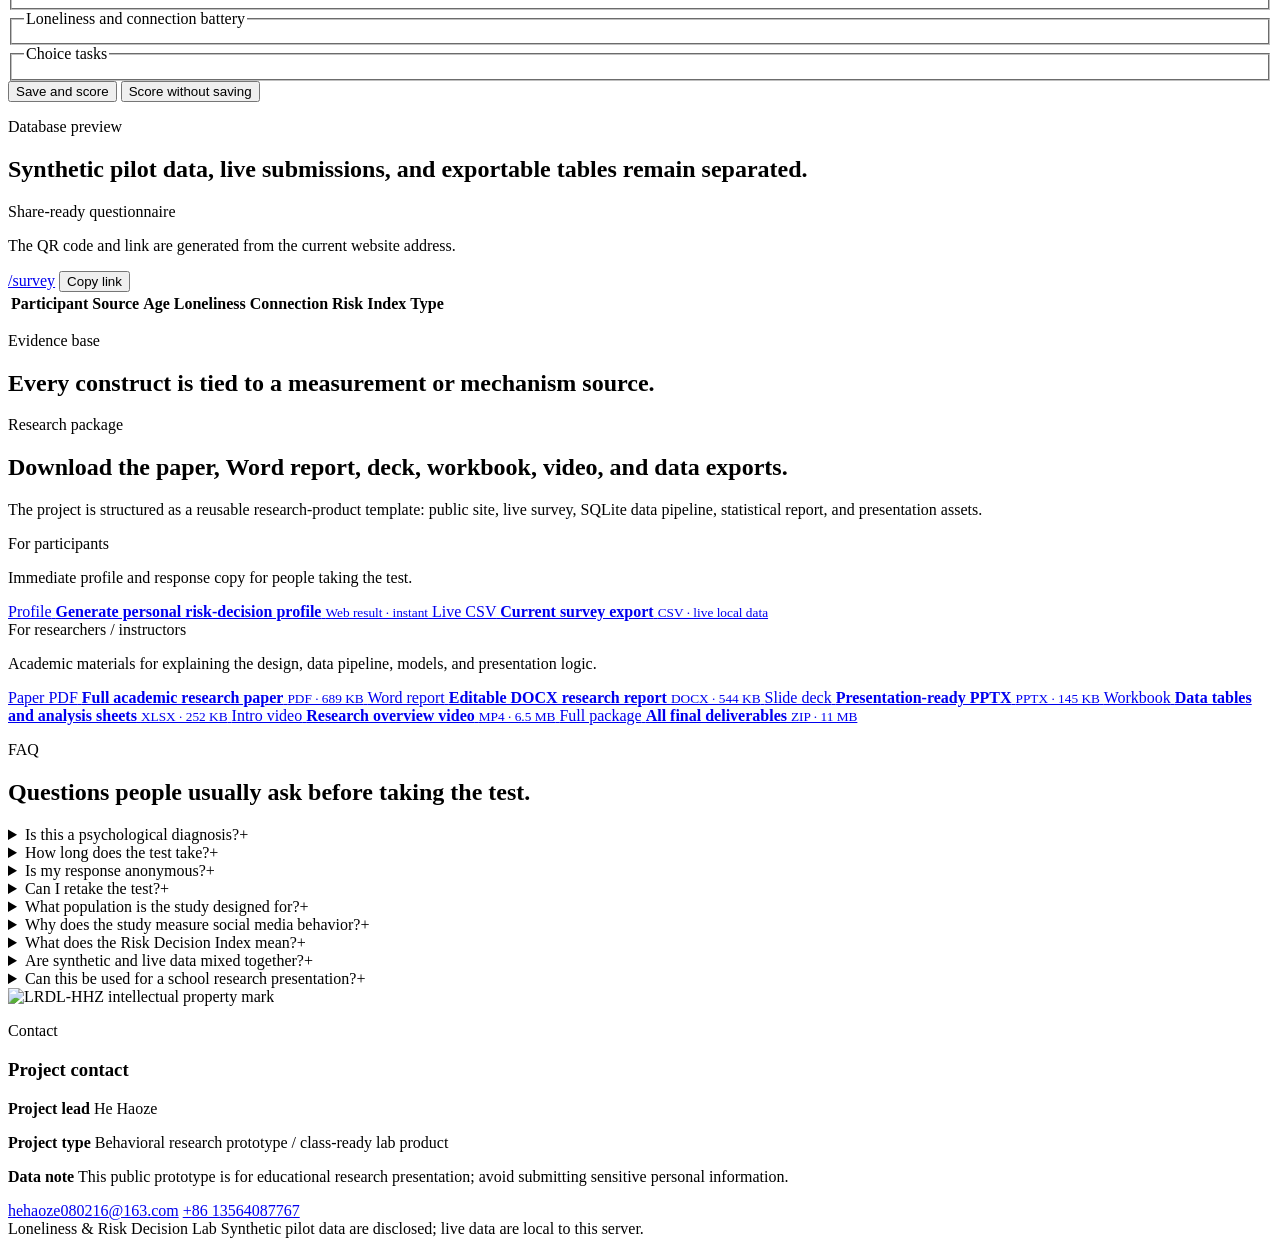
==== commit 278c43e9: "Correct public download size labels" ====
--- a/docs/index.html
+++ b/docs/index.html
@@ -471,25 +471,25 @@
                 <i data-lucide="file-text"></i>
                 <span>Paper PDF</span>
                 <strong>Full academic research paper</strong>
-                <small>PDF · 468 KB</small>
+                <small>PDF · 689 KB</small>
               </a>
               <a class="download-card" href="/loneliness-risk-decision-lab/outputs/loneliness_risk_research_report.docx">
                 <i data-lucide="file-type"></i>
                 <span>Word report</span>
                 <strong>Editable DOCX research report</strong>
-                <small>DOCX · 380 KB</small>
+                <small>DOCX · 544 KB</small>
               </a>
               <a class="download-card" href="/loneliness-risk-decision-lab/outputs/loneliness_risk_research_deck.pptx">
                 <i data-lucide="presentation"></i>
                 <span>Slide deck</span>
                 <strong>Presentation-ready PPTX</strong>
-                <small>PPTX · 48 KB</small>
+                <small>PPTX · 145 KB</small>
               </a>
               <a class="download-card" href="/loneliness-risk-decision-lab/outputs/loneliness_risk_research_workbook.xlsx">
                 <i data-lucide="sheet"></i>
                 <span>Workbook</span>
                 <strong>Data tables and analysis sheets</strong>
-                <small>XLSX · 152 KB</small>
+                <small>XLSX · 252 KB</small>
               </a>
               <a class="download-card" href="/loneliness-risk-decision-lab/outputs/loneliness_risk_intro_video.mp4">
                 <i data-lucide="film"></i>
